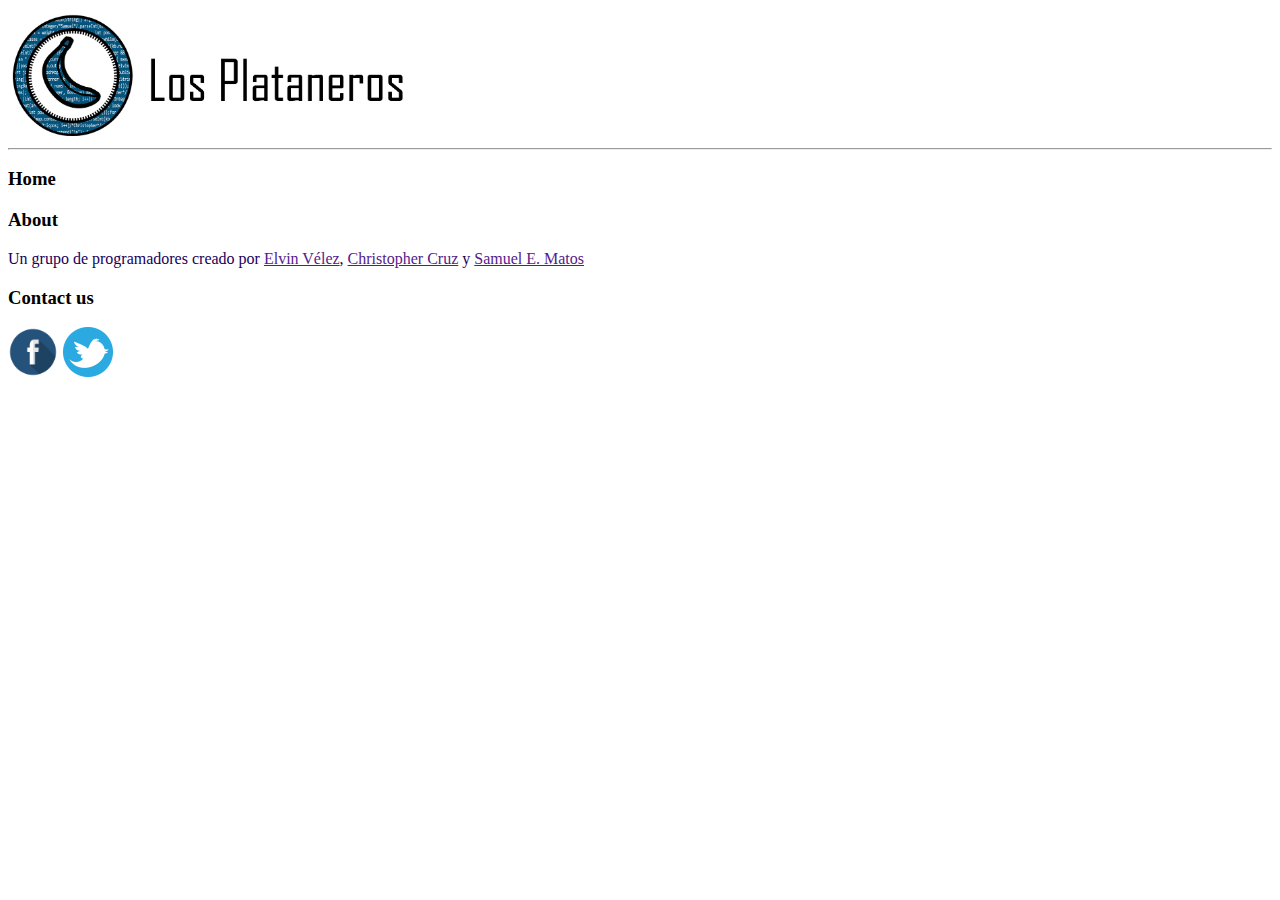
==== index.html @ 46b0598c "change of index" ====
<html>
	<head>
		<title>Los Plataneros</title>
		<link rel="stylesheet" type="text/css" href="losPlataneros.css">
		<link rel= "icon" href="images/Los Plataneros.png"/>
	</head>
	<body>
		<img src="images/Banner/banner_v1.PNG" width="400">
		<hr>
		<h3>Home</h3>
			<p></p>
		<h3>About</h3>
			<p>Un grupo de programadores creado por <a href="">Elvin Vélez</a>, <a href="">Christopher Cruz</a> y <a href="">Samuel E. Matos</a></p>
		<h3>Contact us</p>
		<p>	<a href="https://www.facebook.com/LosPlatanerosesc/"><img src="images/facebook.png" width="50" height="50"></a>
			<a href="https://twitter.com/LosPlataneros_"><img src="images/twitter.png" width="50" height="50"></a>
		</p>
	</body>
</html>
---- losPlataneros.css ----
p{
	color: rgba(25, 0, 90, 1);
}

body{
	background-color: rgba(0,0,0, .3);
}

body{
	background: url(https://i.imgur.com/Nbi7bYI.jp); 
}
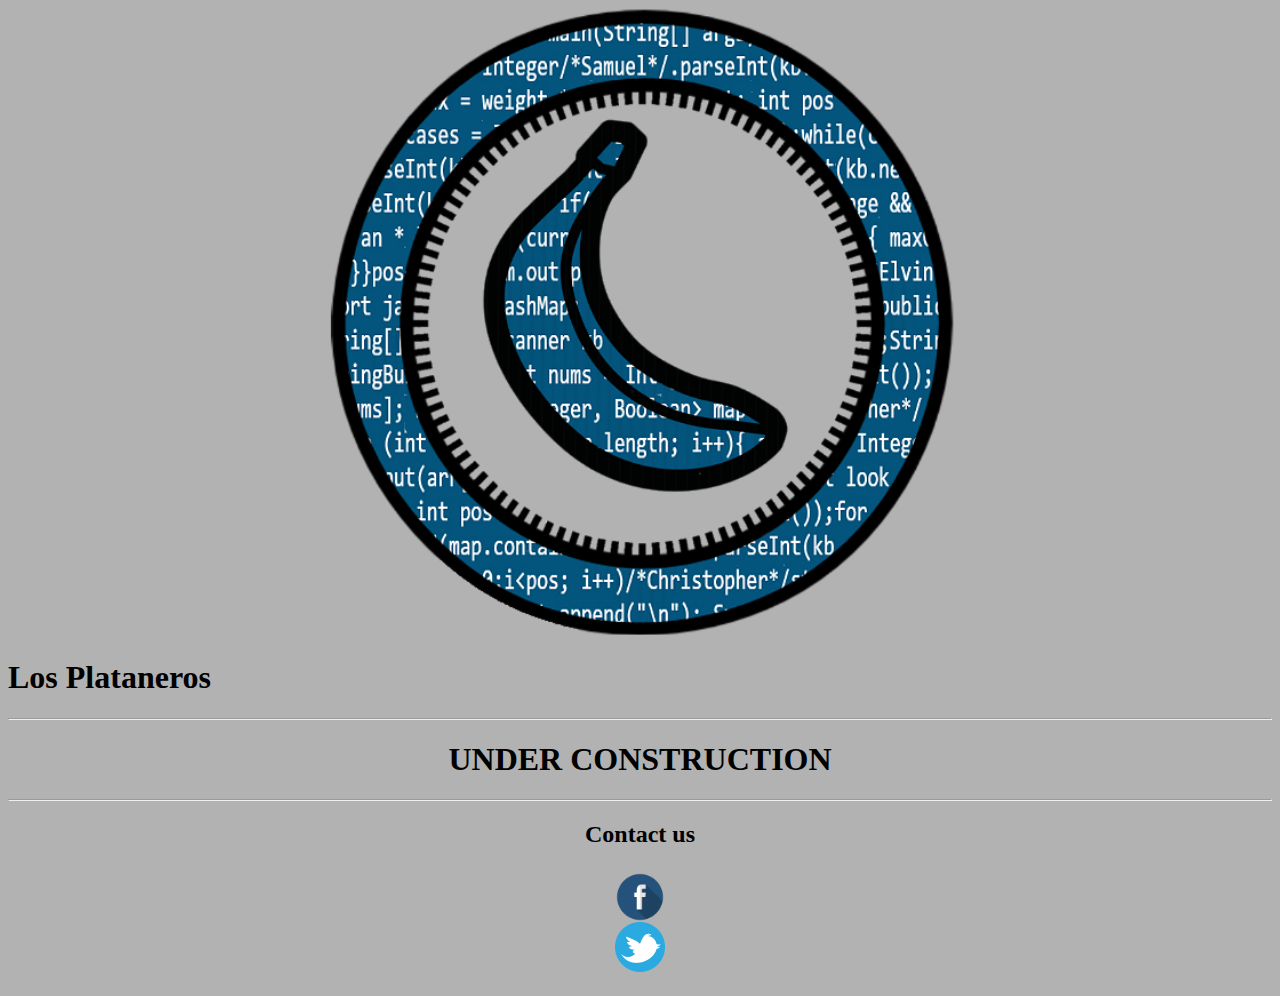
==== commit 9185952d: "Space manage" ====
--- a/index.html
+++ b/index.html
@@ -3,15 +3,17 @@
 		<title>Los Plataneros</title>
 		<link rel="stylesheet" type="text/css" href="losPlataneros.css">
 		<link rel= "icon" href="images/Los Plataneros.png"/>
+
 	</head>
 	<body>
-		<img src="images/Banner/banner_v1.PNG" width="400">
+		<img src="images/Los Plataneros.png" width="50%" heigth="auto">
+		<h1>Los Plataneros</h1>
+
 		<hr>
-		<h3>Home</h3>
-			<p></p>
-		<h3>About</h3>
-			<p>Un grupo de programadores creado por <a href="">Elvin Vélez</a>, <a href="">Christopher Cruz</a> y <a href="">Samuel E. Matos</a></p>
-		<h3>Contact us</p>
+	
+		<h1><center>UNDER CONSTRUCTION</center></h1>
+		<hr>
+		<h2>Contact us</p>
 		<p>	<a href="https://www.facebook.com/LosPlatanerosesc/"><img src="images/facebook.png" width="50" height="50"></a>
 			<a href="https://twitter.com/LosPlataneros_"><img src="images/twitter.png" width="50" height="50"></a>
 		</p>
--- a/losPlataneros.css
+++ b/losPlataneros.css
@@ -1,3 +1,4 @@
+
 p{
 	color: rgba(25, 0, 90, 1);
 }
@@ -6,6 +7,15 @@
 	background-color: rgba(0,0,0, .3);
 }
 
-body{
-	background: url(https://i.imgur.com/Nbi7bYI.jp); 
-}+img{
+	margin: auto;
+	display: block;
+}
+
+h2{
+	text-align: center;
+}
+
+/*body{
+	background: url(https://media.discordapp.net/attachments/223975026548801537/357279023128117252/fondo.jpeg?width=400&height=149); 
+}*/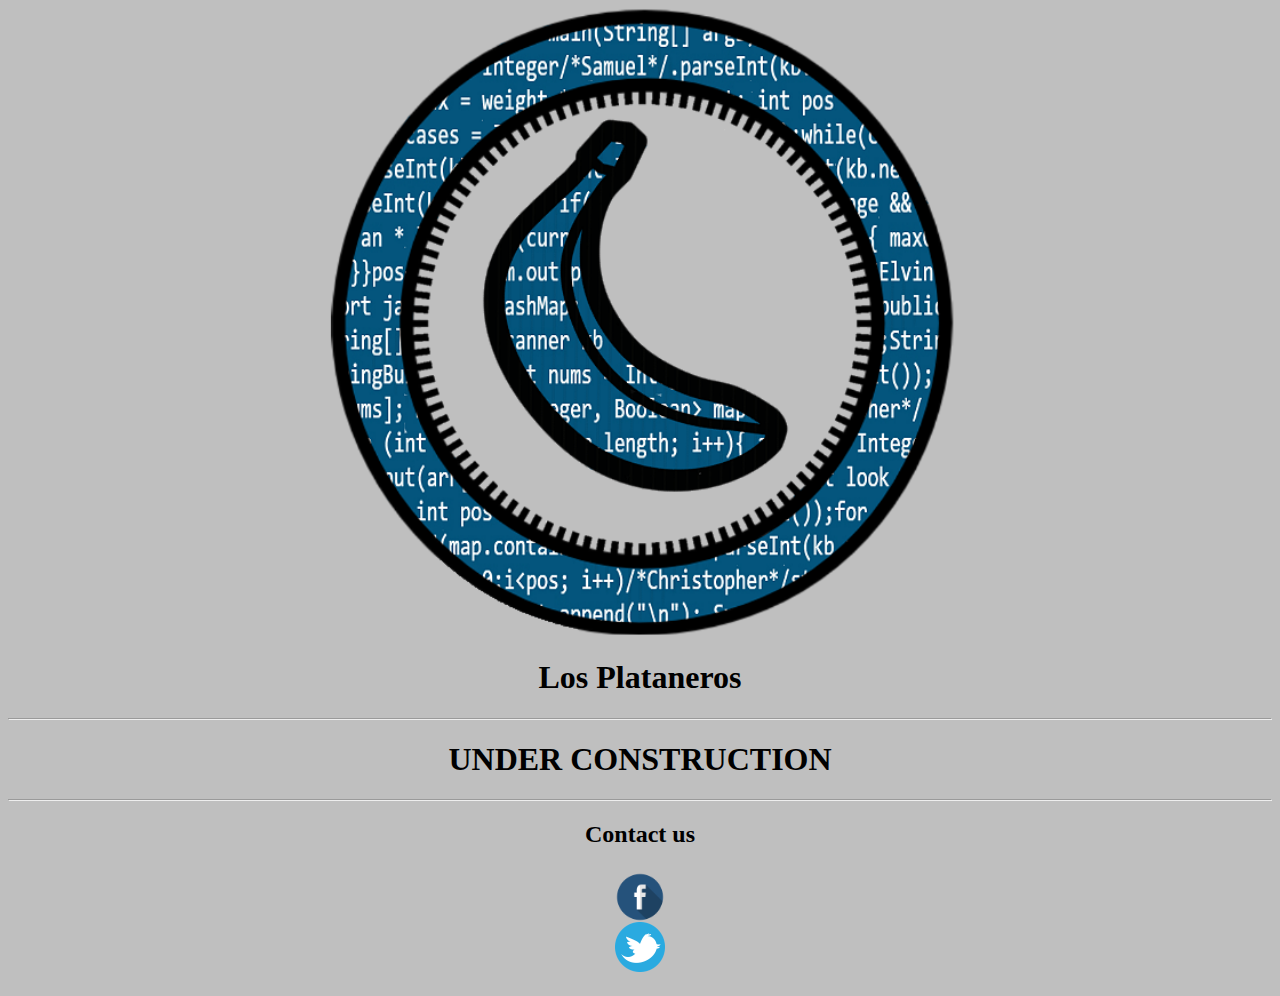
==== commit 66f90e18: "Small changes" ====
--- a/index.html
+++ b/index.html
@@ -14,7 +14,7 @@
 		<h1><center>UNDER CONSTRUCTION</center></h1>
 		<hr>
 		<h2>Contact us</p>
-		<p>	<a href="https://www.facebook.com/LosPlatanerosesc/"><img src="images/facebook.png" width="50" height="50"></a>
+		<p><a href="https://www.facebook.com/LosPlatanerosesc/"><img src="images/facebook.png" width="50" height="50"></a>
 			<a href="https://twitter.com/LosPlataneros_"><img src="images/twitter.png" width="50" height="50"></a>
 		</p>
 	</body>
--- a/losPlataneros.css
+++ b/losPlataneros.css
@@ -4,7 +4,7 @@
 }
 
 body{
-	background-color: rgba(0,0,0, .3);
+	background-color: rgba(0,0,0, .25);
 }
 
 img{
@@ -16,6 +16,10 @@
 	text-align: center;
 }
 
+h1{
+	text-align: center;
+}
+
 /*body{
 	background: url(https://media.discordapp.net/attachments/223975026548801537/357279023128117252/fondo.jpeg?width=400&height=149); 
 }*/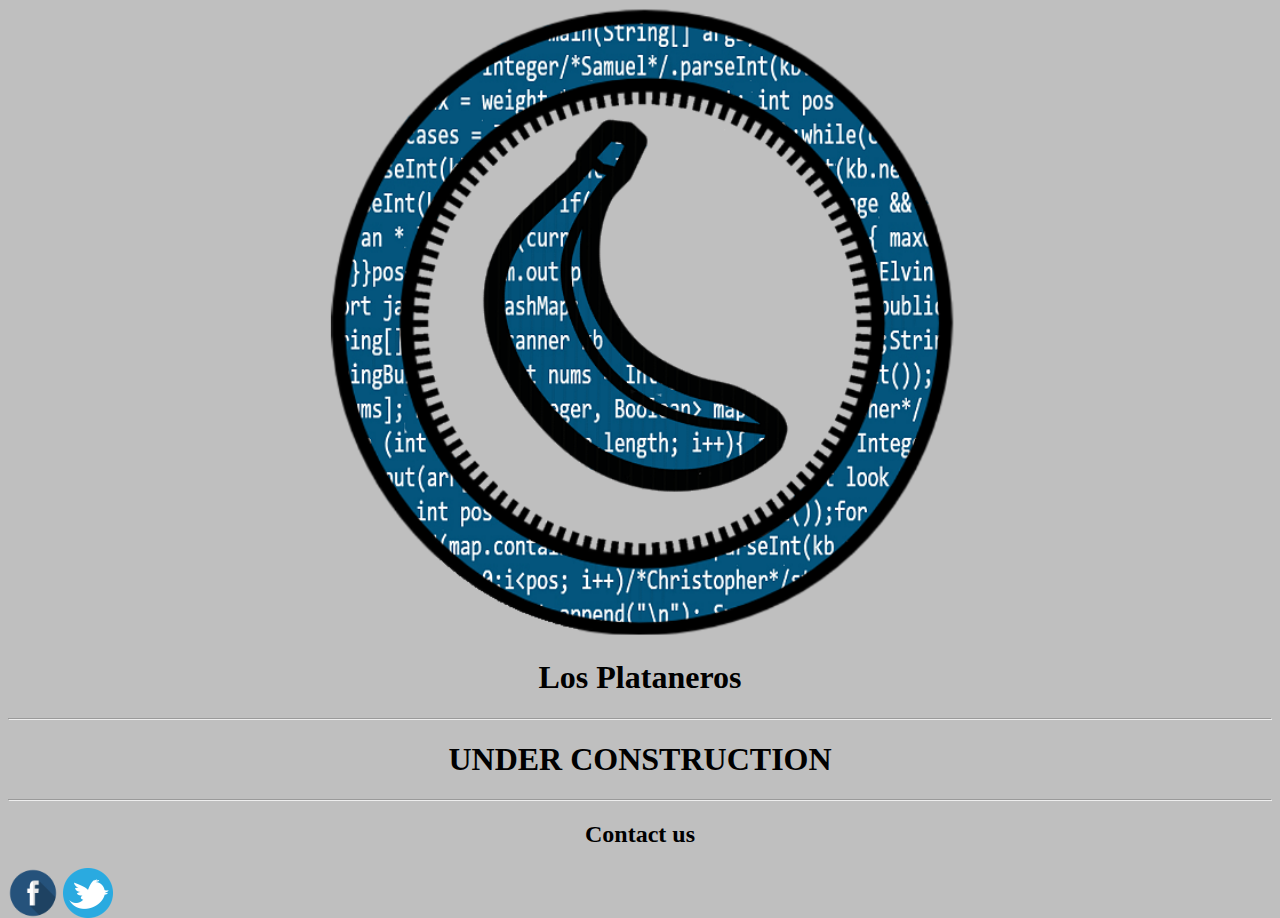
==== commit 7cae2d81: "Changes" ====
--- a/index.html
+++ b/index.html
@@ -8,14 +8,11 @@
 	<body>
 		<img src="images/Los Plataneros.png" width="50%" heigth="auto">
 		<h1>Los Plataneros</h1>
-
 		<hr>
-	
 		<h1><center>UNDER CONSTRUCTION</center></h1>
 		<hr>
-		<h2>Contact us</p>
-		<p><a href="https://www.facebook.com/LosPlatanerosesc/"><img src="images/facebook.png" width="50" height="50"></a>
-			<a href="https://twitter.com/LosPlataneros_"><img src="images/twitter.png" width="50" height="50"></a>
-		</p>
+		<h2>Contact us</h2>
+		<div class="picture"><a href="https://www.facebook.com/LosPlatanerosesc/"><img src="images/facebook.png" width="50" height="50"></a></div>
+		<div class="picture"><a href="https://twitter.com/LosPlataneros_"><img src="images/twitter.png" width="50" height="50"></a></div>
 	</body>
 </html>--- a/losPlataneros.css
+++ b/losPlataneros.css
@@ -20,6 +20,16 @@
 	text-align: center;
 }
 
+img [name="Logo"]{
+	width:	"50%"; 
+	height:	"auto";
+}
+
+.picture{
+	float: left;
+	width: "50%";
+	margin-right: 5px;
+}
 /*body{
 	background: url(https://media.discordapp.net/attachments/223975026548801537/357279023128117252/fondo.jpeg?width=400&height=149); 
 }*/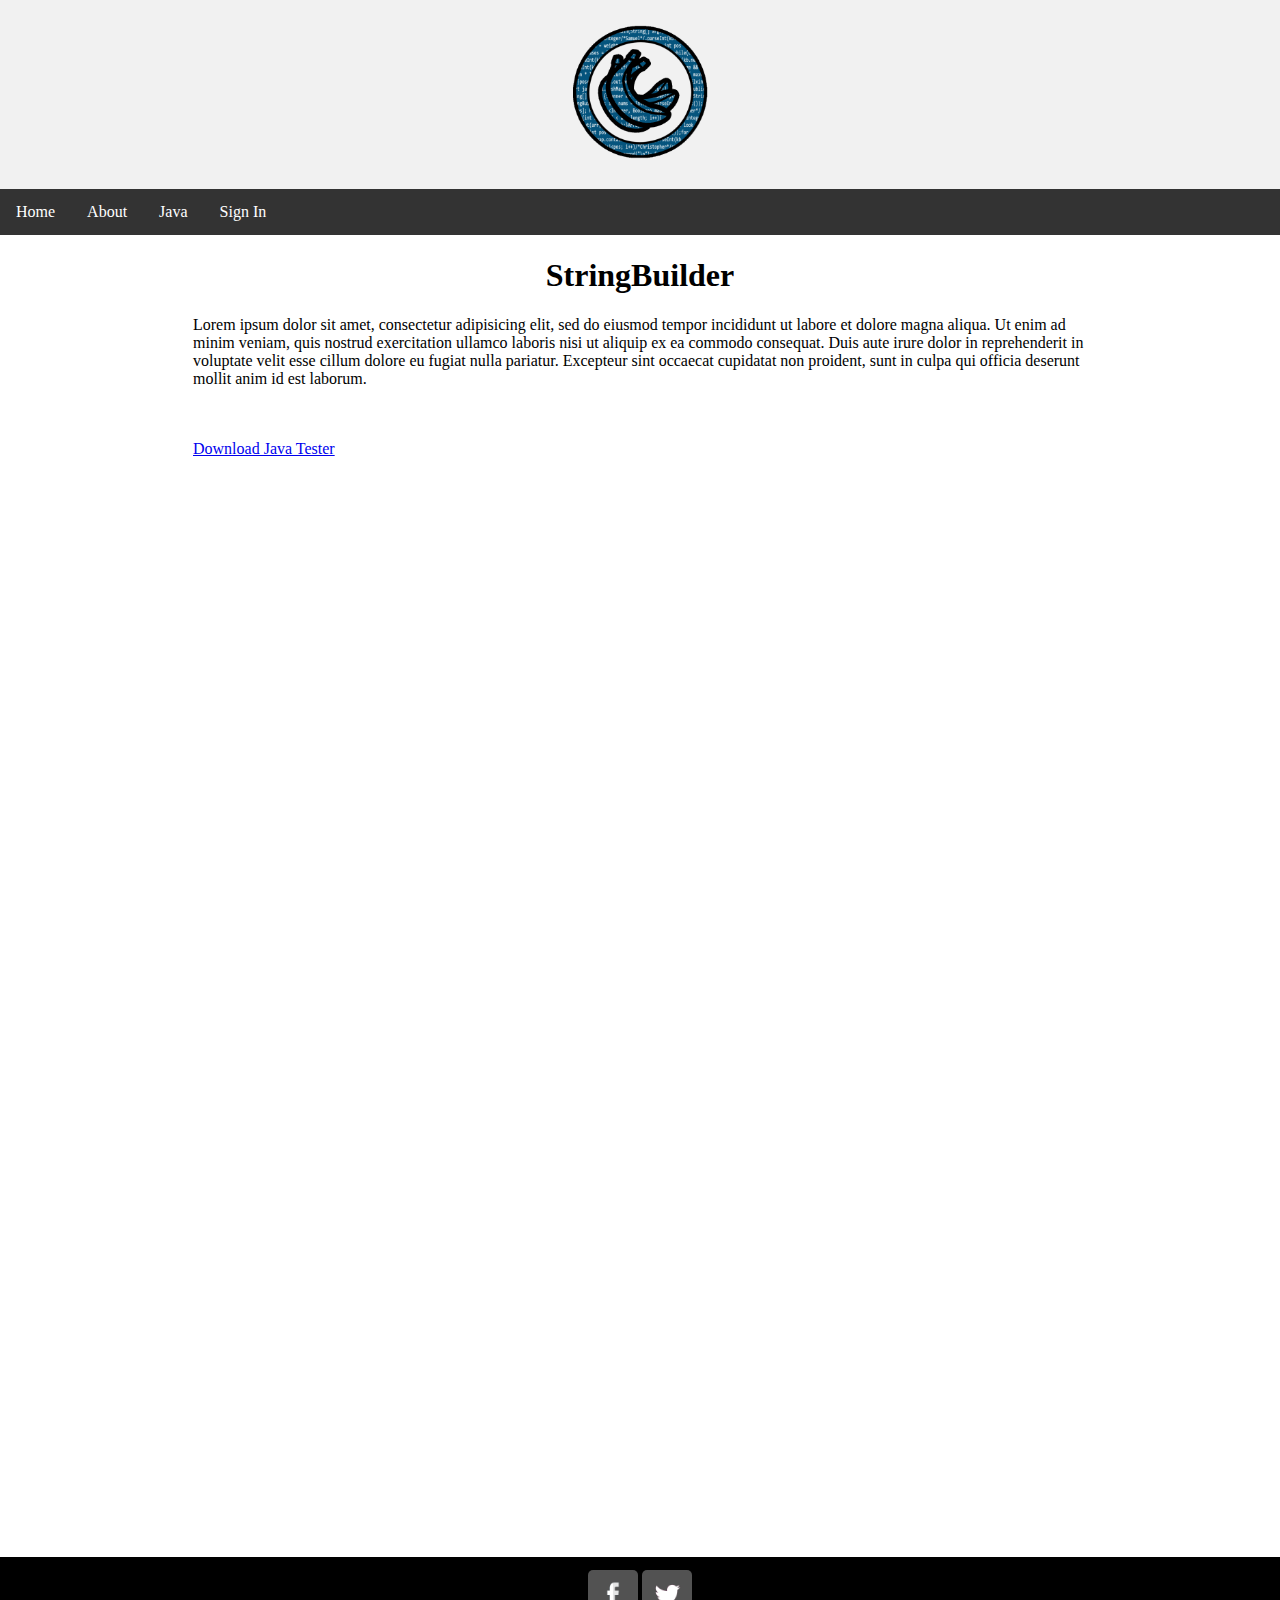
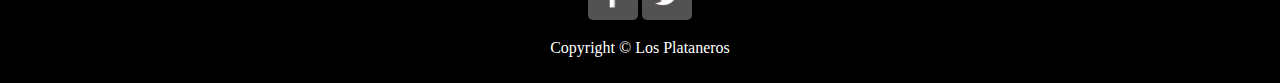
==== commit 18ffd869: "Update" ====
--- a/index.html
+++ b/index.html
@@ -1,18 +1,69 @@
 <html>
-	<head>
-		<title>Los Plataneros</title>
-		<link rel="stylesheet" type="text/css" href="losPlataneros.css">
-		<link rel= "icon" href="images/Los Plataneros.png"/>
+<head>
+	<title>StringBuilder</title>
+	<link rel="stylesheet" type="text/css" href="LosPlataneros_WelcomePage_v2.css">
+	<link rel= "icon" href="images/Los Plataneros.png"/>
+	<meta name="viewport" content="width=device-width, initial-scale=1.0">
+	<meta name="keywords" content="JAVA, Los Plataneros">
+	<meta name="author" content="Samuel E. Matos">
+</head>
+<body onscroll="myFunction()">
+	<div class="header">
+	<img class="logo" alt="Los Plataneros Logo" src="images/LosPlataneros Final_V2.png">
+	</div>
+<!-- Nav Section -->
+<div id="navbar">
+	<ul>
+	  <li><a href="LosPlataneros_WelcomePage_v2.html">Home</a></li>
+	  <li><a href="#news">About</a></li>
+	  <li class="dropdown">
+	    <a href="javascript:void(0)" class="dropbtn">Java</a>
+	    <div class="dropdown-content">
+	      <a href="#">StringBuilder</a>
+	      <a href="#">TreeSet</a>
+	      <a href="#">HashMap</a>
+	    </div>
+	  </li>
+	  <li style="align=right"><a href="LogIn.html">Sign In</a></li>
+	</ul>
+</div>
+	<div class="free"></div>
+	<div class="main">
+		<h1 class="title">StringBuilder</h1>
+		<p>Lorem ipsum dolor sit amet, consectetur adipisicing elit, sed do eiusmod
+		tempor incididunt ut labore et dolore magna aliqua. Ut enim ad minim veniam,
+		quis nostrud exercitation ullamco laboris nisi ut aliquip ex ea commodo
+		consequat. Duis aute irure dolor in reprehenderit in voluptate velit esse
+		cillum dolore eu fugiat nulla pariatur. Excepteur sint occaecat cupidatat non
+		proident, sunt in culpa qui officia deserunt mollit anim id est laborum.</p>
+		<br><br><a href="String vs StringBuilder.txt">Download Java Tester</a><br><br><br><br><br><br><br><br><br><br><br><br><br><br><br><br><br><br><br><br><br><br><br><br><br><br><br><br><br><br><br><br><br><br><br><br><br><br><br><br><br><br><br><br><br><br><br><br><br><br><br><br><br><br><br><br><br><br><br><br><br><br>
+		
+	</div>
+<div class="free"></div>
+	<!-- Footer -->
+	<div class="footer">
+	
+			<center>
+			<table>
+				<tr>
+					<td><a href="https://www.facebook.com/LosPlatanerosesc/"><img class="footerImgs facebook" src="images/facebookh.png" title="Follow on Facebook"></a></td>
+					<td><a href="https://twitter.com/LosPlataneros_"><img class="footerImgs twitter" src="images/twitterh.png" title="Follow on Twitter"></a></td>
+				</tr>
+			</table>
+			</center>
+			<p style="color:white;">Copyright &copy Los Plataneros</p>
+	</div>
+<script>
+var navbar = document.getElementById("navbar");
+var sticky = navbar.offsetTop;
 
-	</head>
-	<body>
-		<img src="images/Los Plataneros.png" width="50%" heigth="auto">
-		<h1>Los Plataneros</h1>
-		<hr>
-		<h1><center>UNDER CONSTRUCTION</center></h1>
-		<hr>
-		<h2>Contact us</h2>
-		<div class="picture"><a href="https://www.facebook.com/LosPlatanerosesc/"><img src="images/facebook.png" width="50" height="50"></a></div>
-		<div class="picture"><a href="https://twitter.com/LosPlataneros_"><img src="images/twitter.png" width="50" height="50"></a></div>
-	</body>
+function myFunction() {
+  if (window.pageYOffset >= sticky) {
+    navbar.classList.add("sticky")
+  } else {
+    navbar.classList.remove("sticky");
+  }
+}
+</script>
+</body>
 </html>--- a/LosPlataneros_WelcomePage_v2.css
+++ b/LosPlataneros_WelcomePage_v2.css
@@ -0,0 +1,114 @@
+.container {
+  padding-right: 15px;
+  padding-left: 15px;
+  margin-right: auto;
+  margin-left: auto;
+}
+
+.logo{
+    margin: auto;
+    position: relative;
+    width: 13%;
+    min-width: 160px;
+    padding-bottom: 5px;
+}
+
+.footerImgs{
+    width: 50px;
+    height: 50px;
+    background-color: #525252;
+    border-radius: 10%;
+}
+
+.twitter:hover{
+    opacity: 0.9;
+    background: #6699ff;
+    border-radius: 50%;
+}
+.facebook:hover{
+    opacity: 0.9;
+    background: #16469f;
+    border-radius: 50%;
+}
+
+ul {
+    list-style-type: none;
+    margin: 0;
+    padding: 0;
+    overflow: hidden;
+    background-color: #333;
+}
+
+li {
+    float: left;
+}
+
+li a, .dropbtn {
+    display: inline-block;
+    color: white;
+    text-align: center;
+    padding: 14px 16px;
+    text-decoration: none;
+}
+
+li a:hover, .dropdown:hover .dropbtn {
+    background-color: red;
+}
+
+li.dropdown {
+    display: inline-block;
+}
+
+.dropdown-content {
+    display: none;
+    position: absolute;
+    background-color: #f9f9f9;
+    min-width: 160px;
+    box-shadow: 0px 8px 16px 0px rgba(0,0,0,0.2);
+    z-index: 1;
+}
+
+.dropdown-content a {
+    color: black;
+    padding: 12px 16px;
+    text-decoration: none;
+    display: block;
+    text-align: left;
+}
+
+.dropdown-content a:hover {background-color: #f1f1f1}
+
+.dropdown:hover .dropdown-content {
+    display: block;
+}
+
+/* Box view */
+* {
+    box-sizing: border-box;
+}
+.main {
+    width: 70%;
+    float: left;
+    padding: 1px;
+}
+.free {
+    width:15%;
+    float:left;
+    padding: 1px;
+}
+
+.header {background-color: #f1f1f1;padding: 10px;text-align: center;}
+
+/* Style the footer */
+.footer {background-color: black;padding: 10px;text-align: center;clear: left;}
+.title{text-align: center;}
+body{margin: 0;}
+.sticky {
+  position: fixed;
+  top: 0;
+  width: 100%
+}
+
+.sticky + .content {
+  padding-top: 60px;
+}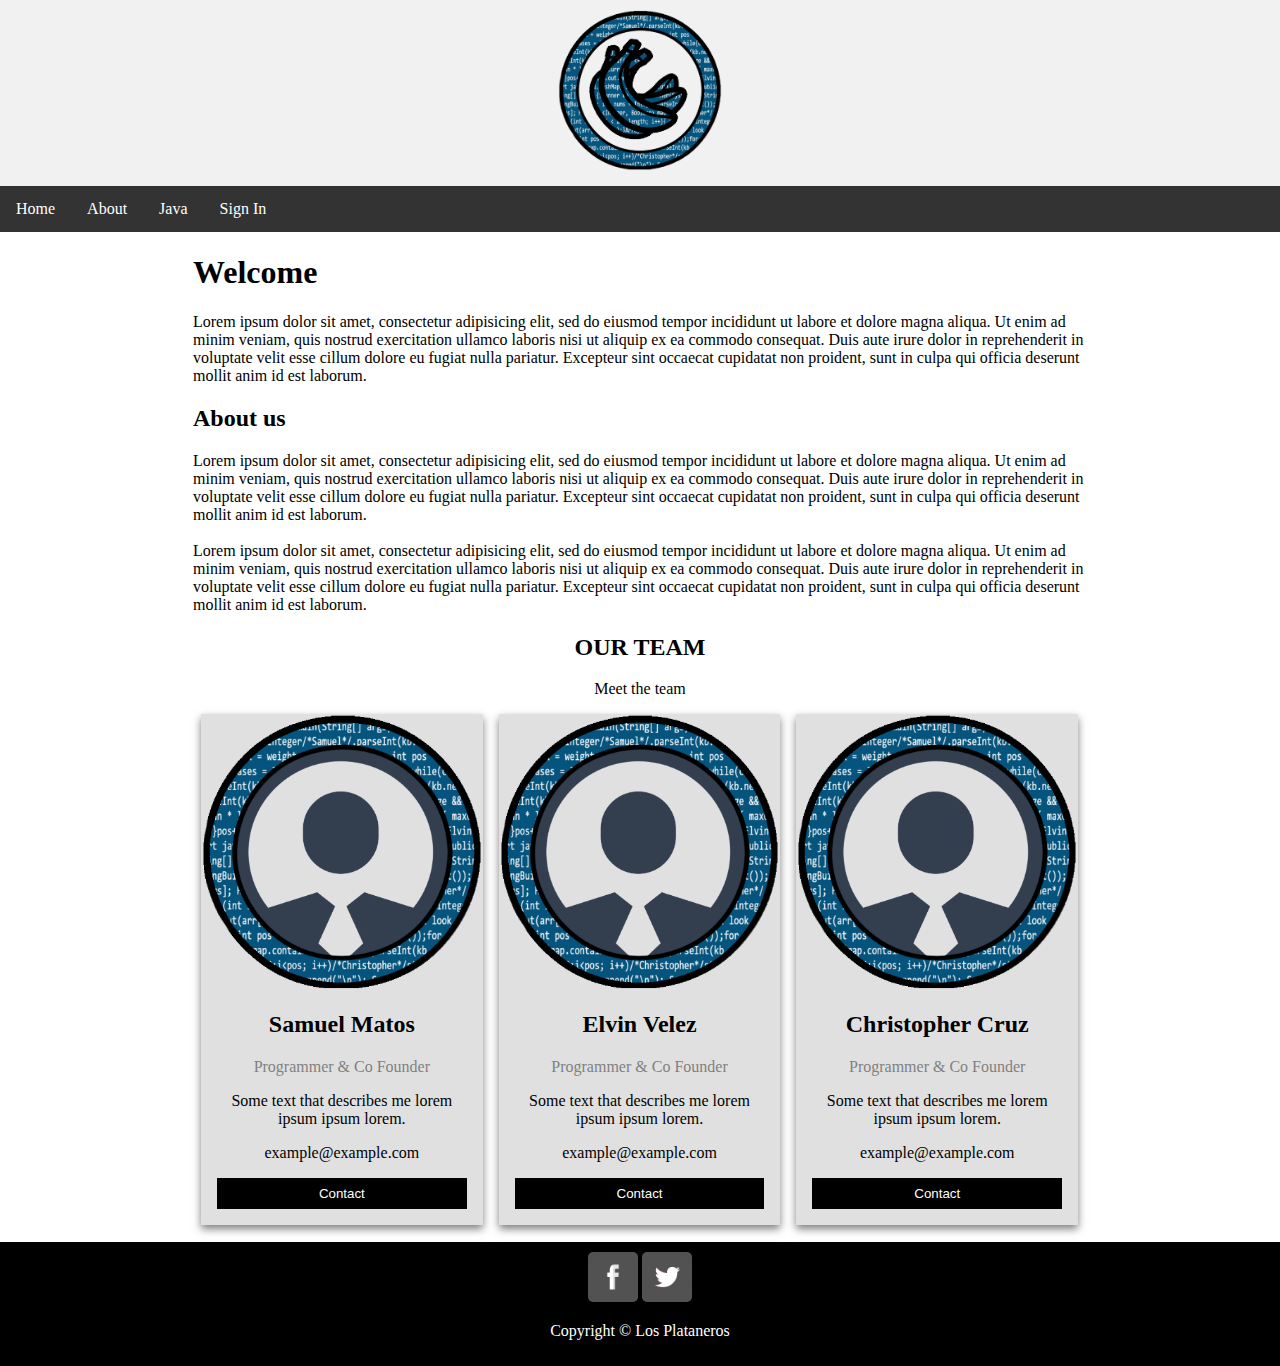
==== commit 1745af76: "BigUpdateForUs" ====
--- a/index.html
+++ b/index.html
@@ -1,57 +1,109 @@
 <html>
 <head>
-	<title>StringBuilder</title>
-	<link rel="stylesheet" type="text/css" href="LosPlataneros_WelcomePage_v2.css">
+	<title>Los Plataneros</title>
+	<link rel="stylesheet" type="text/css" href="css/LosPlatanerosBasic.css">
 	<link rel= "icon" href="images/Los Plataneros.png"/>
 	<meta name="viewport" content="width=device-width, initial-scale=1.0">
 	<meta name="keywords" content="JAVA, Los Plataneros">
 	<meta name="author" content="Samuel E. Matos">
 </head>
 <body onscroll="myFunction()">
-	<div class="header">
-	<img class="logo" alt="Los Plataneros Logo" src="images/LosPlataneros Final_V2.png">
+	<div class="header" id="home">
+	<a href="index.html" title="Los Plataneros"><img class="logo" alt="Los Plataneros Logo" src="images/LosPlataneros Final_V2.png"></a>
 	</div>
 <!-- Nav Section -->
 <div id="navbar">
 	<ul>
-	  <li><a href="LosPlataneros_WelcomePage_v2.html">Home</a></li>
-	  <li><a href="#news">About</a></li>
+	  <li><a href="#home">Home</a></li>
+	  <li><a href="#about">About</a></li>
 	  <li class="dropdown">
 	    <a href="javascript:void(0)" class="dropbtn">Java</a>
 	    <div class="dropdown-content">
-	      <a href="#">StringBuilder</a>
-	      <a href="#">TreeSet</a>
-	      <a href="#">HashMap</a>
+	      <a href="html/java/stringBuilder.html">StringBuilder</a>
+	      <a href="html/java/treeSet.html">TreeSet</a>
+	      <a href="html/java/hashMap.html">HashMap</a>
 	    </div>
 	  </li>
 	  <li style="align=right"><a href="LogIn.html">Sign In</a></li>
 	</ul>
 </div>
-	<div class="free"></div>
+	<div class="free">
+	
+	</div>
 	<div class="main">
-		<h1 class="title">StringBuilder</h1>
+		<h1>Welcome</h1>
 		<p>Lorem ipsum dolor sit amet, consectetur adipisicing elit, sed do eiusmod
 		tempor incididunt ut labore et dolore magna aliqua. Ut enim ad minim veniam,
 		quis nostrud exercitation ullamco laboris nisi ut aliquip ex ea commodo
 		consequat. Duis aute irure dolor in reprehenderit in voluptate velit esse
 		cillum dolore eu fugiat nulla pariatur. Excepteur sint occaecat cupidatat non
 		proident, sunt in culpa qui officia deserunt mollit anim id est laborum.</p>
-		<br><br><a href="String vs StringBuilder.txt">Download Java Tester</a><br><br><br><br><br><br><br><br><br><br><br><br><br><br><br><br><br><br><br><br><br><br><br><br><br><br><br><br><br><br><br><br><br><br><br><br><br><br><br><br><br><br><br><br><br><br><br><br><br><br><br><br><br><br><br><br><br><br><br><br><br><br>
+		<div>
+			<h2 id="about">About us</h2><p>Lorem ipsum dolor sit amet, consectetur adipisicing elit, sed do eiusmod
+		tempor incididunt ut labore et dolore magna aliqua. Ut enim ad minim veniam,
+		quis nostrud exercitation ullamco laboris nisi ut aliquip ex ea commodo
+		consequat. Duis aute irure dolor in reprehenderit in voluptate velit esse
+		cillum dolore eu fugiat nulla pariatur. Excepteur sint occaecat cupidatat non
+		proident, sunt in culpa qui officia deserunt mollit anim id est laborum.<br><br>Lorem ipsum dolor sit amet, consectetur adipisicing elit, sed do eiusmod
+		tempor incididunt ut labore et dolore magna aliqua. Ut enim ad minim veniam,
+		quis nostrud exercitation ullamco laboris nisi ut aliquip ex ea commodo
+		consequat. Duis aute irure dolor in reprehenderit in voluptate velit esse
+		cillum dolore eu fugiat nulla pariatur. Excepteur sint occaecat cupidatat non
+		proident, sunt in culpa qui officia deserunt mollit anim id est laborum.</p></div>
 		
+	<!-- Team container -->
+	<div class="teamPhotos">
+		<h2>OUR TEAM</h2>
+		<p>Meet the team</p>
+		<div class="row">
+	  <div class="column">
+	    <div class="card">
+	      <img src="images/platanero.png" alt="Samuel" style="width:100%">
+	      <div class="container">
+	        <h2>Samuel Matos</h2>
+	        <p class="title">Programmer &amp; Co Founder</p>
+	        <p>Some text that describes me lorem ipsum ipsum lorem.</p>
+	        <p>example@example.com</p>
+	        <p><button class="button">Contact</button></p>
+	      </div>
+	    </div>
+	  </div>
+
+	  <div class="column">
+	    <div class="card">
+	      <img src="images/platanero.png" alt="Elvin" style="width:100%">
+	      <div class="container">
+	        <h2>Elvin Velez</h2>
+	        <p class="title">Programmer &amp; Co Founder</p>
+	        <p>Some text that describes me lorem ipsum ipsum lorem.</p>
+	        <p>example@example.com</p>
+	        <p><button class="button">Contact</button></p>
+	      </div>
+	    </div>
+	  </div>
+
+	  <div class="column">
+	    <div class="card">
+	      <img src="images/platanero.png" alt="Christopher" style="width:100%">
+	      <div class="container">
+	        <h2>Christopher Cruz</h2>
+	        <p class="title">Programmer &amp; Co Founder</p>
+	        <p>Some text that describes me lorem ipsum ipsum lorem.</p>
+	        <p>example@example.com</p>
+	        <p><button class="button">Contact</button></p>
+	      </div>
+	    </div>
+	  </div>
 	</div>
+			</div> <!-- Ends team container-->
+	</div><!-- Ends main -->
 <div class="free"></div>
+
 	<!-- Footer -->
 	<div class="footer">
-	
-			<center>
-			<table>
-				<tr>
-					<td><a href="https://www.facebook.com/LosPlatanerosesc/"><img class="footerImgs facebook" src="images/facebookh.png" title="Follow on Facebook"></a></td>
-					<td><a href="https://twitter.com/LosPlataneros_"><img class="footerImgs twitter" src="images/twitterh.png" title="Follow on Twitter"></a></td>
-				</tr>
-			</table>
-			</center>
-			<p style="color:white;">Copyright &copy Los Plataneros</p>
+			<a href="https://www.facebook.com/LosPlatanerosesc/"><img class="footerImgs facebook" src="images/facebookh.png" title="Follow on Facebook" alt="Facebook Logo"></a>
+			<a href="https://twitter.com/LosPlataneros_"><img class="footerImgs twitter" src="images/twitterh.png" title="Follow on Twitter" alt="Twitter Logo"></a>
+			<p style="color:white;">Copyright &copy Los Plataneros</p>		
 	</div>
 <script>
 var navbar = document.getElementById("navbar");
--- a/css/LosPlatanerosBasic.css
+++ b/css/LosPlatanerosBasic.css
@@ -0,0 +1,177 @@
+.container {
+  padding-right: 15px;
+  padding-left: 15px;
+  margin-right: auto;
+  margin-left: auto;
+}
+
+.logo{
+    margin: auto;
+    position: relative;
+    width: 13%;
+    min-width: 160px;
+    padding-bottom: 5px;
+}
+
+.footerImgs{
+    width: 50px;
+    height: 50px;
+    background-color: #525252;
+    border-radius: 10%;
+}
+
+.twitter:hover{
+    opacity: 0.9;
+    background: #6699ff;
+    border-radius: 50%;
+}
+.facebook:hover{
+    opacity: 0.9;
+    background: #16469f;
+    border-radius: 50%;
+}
+
+ul {
+    list-style-type: none;
+    margin: 0;
+    padding: 0;
+    overflow: hidden;
+    background-color: #333;
+}
+
+li {
+    float: left;
+}
+
+li a, .dropbtn {
+    display: inline-block;
+    color: white;
+    text-align: center;
+    padding: 14px 16px;
+    text-decoration: none;
+}
+
+li a:hover, .dropdown:hover .dropbtn {
+    background-color: red;
+}
+
+li.dropdown {
+    display: inline-block;
+}
+
+.dropdown-content {
+    display: none;
+    position: absolute;
+    background-color: #f9f9f9;
+    min-width: 160px;
+    box-shadow: 0px 8px 16px 0px rgba(0,0,0,0.2);
+    z-index: 1;
+}
+
+.dropdown-content a {
+    color: black;
+    padding: 12px 16px;
+    text-decoration: none;
+    display: block;
+    text-align: left;
+}
+
+.dropdown-content a:hover {background-color: #f1f1f1}
+
+.dropdown:hover .dropdown-content {
+    display: block;
+}
+.dropdown-content a.active{background-color:#6699ff; color: white;}
+/* Box view */
+* {
+    box-sizing: border-box;
+}
+.main {
+    width: 70%;
+    float: left;
+    padding: 1px;
+}
+.free {
+    width:15%;
+    float:left;
+    padding: 1px;
+}
+
+.header {background-color: #f1f1f1;padding: 10px;text-align: center;}
+
+/* Style the footer */
+.footer {background-color: black;padding: 10px;text-align: center;clear: left;}
+.title{text-align: center;}
+body{margin: 0;}
+.sticky {
+  position: fixed;
+  top: 0;
+  width: 100%
+}
+
+.sticky + .content {
+  padding-top: 60px;
+}
+
+/* Three columns side by side */
+.column {
+    float: left;
+    width: 33.3%;
+    margin-bottom: 16px;
+    padding: 0 8px;
+}
+
+/* Display the columns below each other instead of side by side on small screens */
+@media (max-width: 650px) {
+    .column {
+        width: 100%;
+        display: block;
+    }
+    .free{
+        width: 5%;
+    }
+    .main{width: 90%;}
+}
+
+/* Add some shadows to create a card effect */
+.card {
+    box-shadow: 0 4px 8px 0 rgba(0, 0, 0, 0.5);
+    background-color: #e0e0e0;
+}
+
+/* Some left and right padding inside the container */
+.container {
+    padding: 0 16px;
+}
+
+/* Clear floats */
+.container::after, .row::after {
+    content: "";
+    clear: both;
+    display: table;
+}
+
+.title {
+    color: grey;
+}
+
+.button {
+    border: none;
+    outline: 0;
+    display: inline-block;
+    padding: 8px;
+    color: white;
+    background-color: #000;
+    text-align: center;
+    cursor: pointer;
+    width: 100%;
+}
+
+.button:hover {
+    background-color: #555;
+}
+
+.teamPhotos{
+    text-align: center;
+}
+
